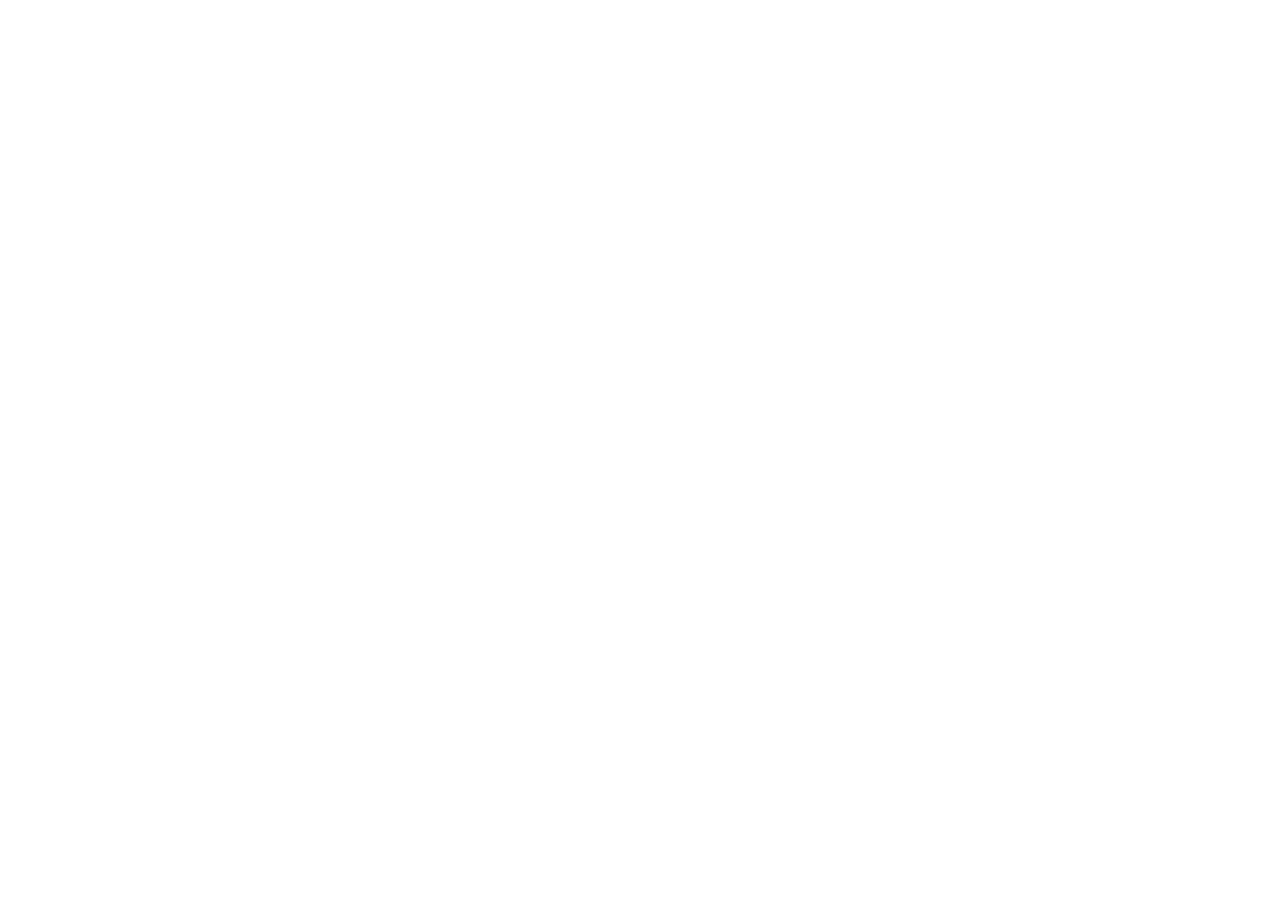
==== home.html @ 9ad36b4a "New home html and home css saved" ====
<!DOCTYPE html>
<html> 
    <head>
        <link rel="stylesheet" href="home.css">
        <meta charset="UTF-8">
        <meta name="viewport" content="width=device-width, initial-scale=1.0"> <!-- to make page responsive -->
        <link href="https://cdn.jsdelivr.net/npm/bootstrap@5.3.8/dist/css/bootstrap.min.css" rel="stylesheet" integrity="sha384-sRIl4kxILFvY47J16cr9ZwB07vP4J8+LH7qKQnuqkuIAvNWLzeN8tE5YBujZqJLB" crossorigin="anonymous">
        <script src="https://cdn.jsdelivr.net/npm/bootstrap@5.3.8/dist/js/bootstrap.bundle.min.js" integrity="sha384-FKyoEForCGlyvwx9Hj09JcYn3nv7wiPVlz7YYwJrWVcXK/BmnVDxM+D2scQbITxI" crossorigin="anonymous"></script>
        <title>Foodies</title>
    </head>

<body>



<main> 

</main>




<footer>

</footer>


</body>
</html>
---- home.css ----
html, body {
    
}
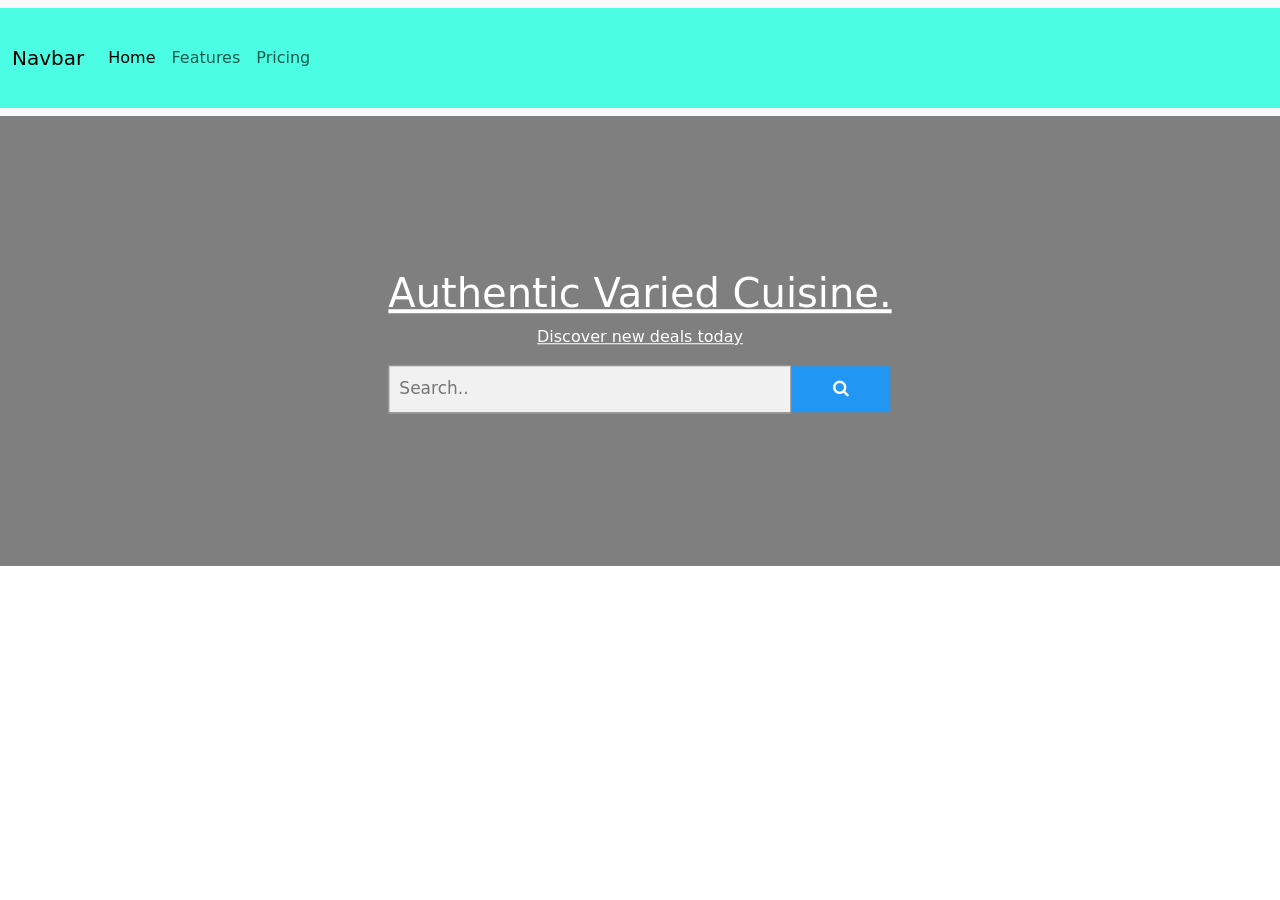
==== commit da0c7e7f: "HERO banner added to home page" ====
--- a/home.html
+++ b/home.html
@@ -5,12 +5,57 @@
         <meta charset="UTF-8">
         <meta name="viewport" content="width=device-width, initial-scale=1.0"> <!-- to make page responsive -->
         <link href="https://cdn.jsdelivr.net/npm/bootstrap@5.3.8/dist/css/bootstrap.min.css" rel="stylesheet" integrity="sha384-sRIl4kxILFvY47J16cr9ZwB07vP4J8+LH7qKQnuqkuIAvNWLzeN8tE5YBujZqJLB" crossorigin="anonymous">
+        <link rel="stylesheet" href="https://cdnjs.cloudflare.com/ajax/libs/font-awesome/4.7.0/css/font-awesome.min.css">
         <script src="https://cdn.jsdelivr.net/npm/bootstrap@5.3.8/dist/js/bootstrap.bundle.min.js" integrity="sha384-FKyoEForCGlyvwx9Hj09JcYn3nv7wiPVlz7YYwJrWVcXK/BmnVDxM+D2scQbITxI" crossorigin="anonymous"></script>
         <title>Foodies</title>
     </head>
 
+<header>
+    <nav class="navbar navbar-expand-lg bg-body-tertiary">
+  <div class="container-fluid">
+    <a class="navbar-brand" href="#">Navbar</a>
+    <button class="navbar-toggler" type="button" data-bs-toggle="collapse" data-bs-target="#navbarNav" aria-controls="navbarNav" aria-expanded="false" aria-label="Toggle navigation">
+      <span class="navbar-toggler-icon"></span>
+    </button>
+    <div class="collapse navbar-collapse" id="navbarNav">
+      <ul class="navbar-nav">
+        <li class="nav-item">
+          <a class="nav-link active" aria-current="page" href="#">Home</a>
+        </li>
+        <li class="nav-item">
+          <a class="nav-link" href="#">Features</a>
+        </li>
+        <li class="nav-item">
+          <a class="nav-link" href="#">Pricing</a>
+        </li>
+
+      </ul>
+    </div>
+  </div>
+</nav>
+</header>
+
+
 <body>
 
+<div class="hero-image">
+  <div class="hero-text">
+    <h1>Authentic Varied Cuisine.</h1>
+    <p>Discover new deals today</p>
+
+
+
+
+
+<form class="example" action="action_page.php">
+  <input type="text" placeholder="Search.." name="search">
+  <button type="submit"><i class="fa fa-search"></i></button>
+</form>
+
+
+    
+  </div>
+</div>
 
 
 <main> 
--- a/home.css
+++ b/home.css
@@ -1,3 +1,79 @@
 html, body {
-    
+    margin: 0;
+    padding: 0;
+    height: 100%;
+}
+
+.container-fluid {
+    height: 100px;
+    background-color: #4BFEE3;
+    display: flex;
+    justify-content: flex-end; /*aligns links at the very end of nav bar*/
+    align-items: center;
+    margin-top: 0;
+}
+
+
+/* The hero image */
+.hero-image {
+  /* Use "linear-gradient" to add a darken background effect to the image (photographer.jpg). This will make the text easier to read */
+  background-image: linear-gradient(rgba(0, 0, 0, 0.5), rgba(0, 0, 0, 0.5)), url("images/lamby.jpg");
+
+  /* Set a specific height */
+  height: 50%;
+
+  /* Position and center the image to scale nicely on all screens */
+  background-position: center;
+  background-repeat: no-repeat;
+  background-size: cover;
+  position: relative;
+}
+
+/* Place text in the middle of the image */
+.hero-text {
+  text-align: center;
+  position: absolute;
+  top: 50%;
+  left: 50%;
+  transform: translate(-50%, -50%);
+  color: white;
+  text-decoration: underline;
+}
+
+
+
+
+
+/* Style the search field */
+form.example input[type=text] {
+  padding: 10px;
+  font-size: 17px;
+  border: 1px solid grey;
+  float: left;
+  width: 80%;
+  background: #f1f1f1;
+}
+
+/* Style the submit button */
+form.example button {
+  float: left;
+  width: 20%;
+  padding: 10px;
+  background: #2196F3;
+  color: white;
+  font-size: 17px;
+  border: 1px solid grey;
+  border-left: none; /* Prevent double borders */
+  cursor: pointer;
+}
+
+form.example button:hover {
+  background: #0b7dda;
+}
+
+/* Clear floats */
+form.example::after {
+  content: "";
+  clear: both;
+  display: table;
 }
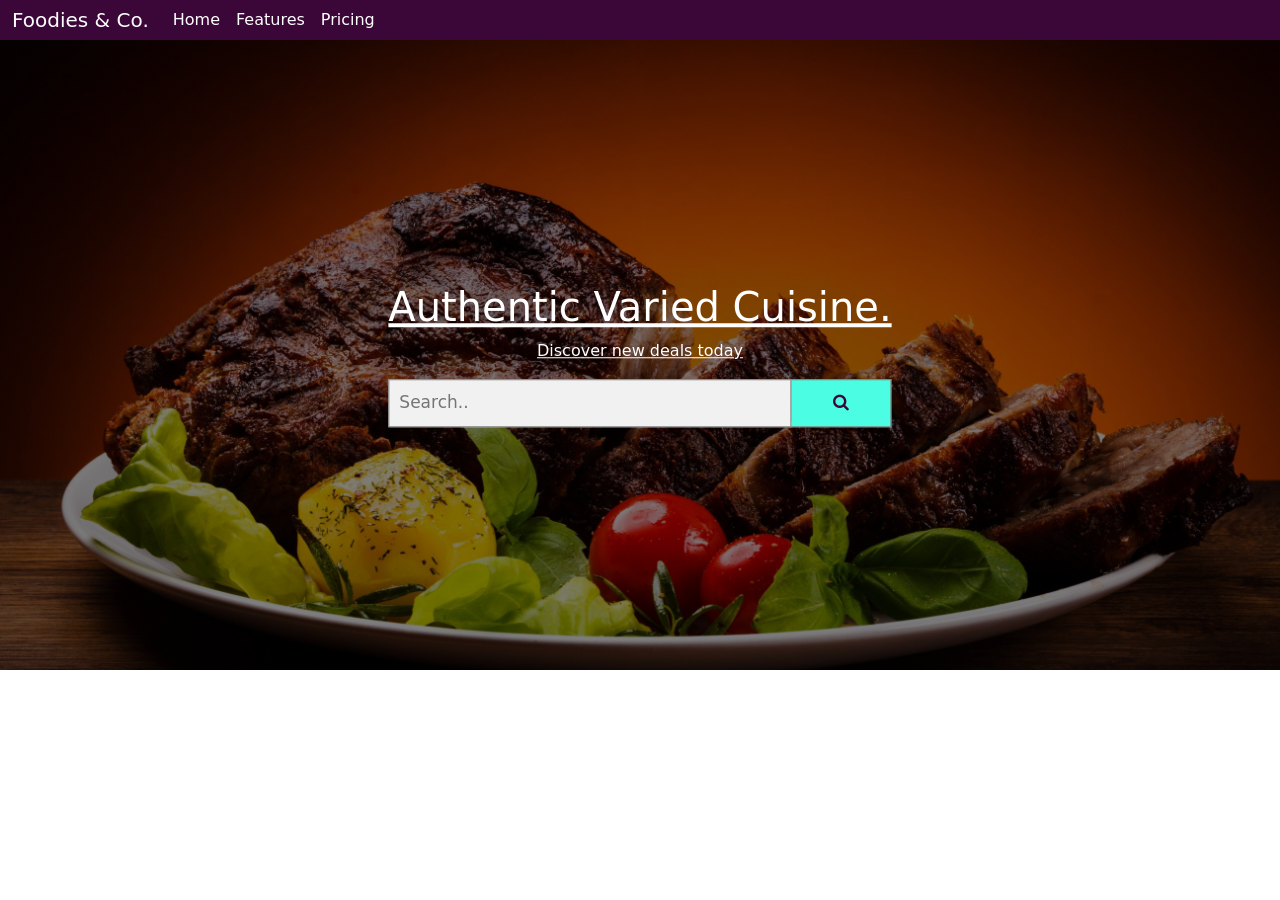
==== commit 6f2544eb: "Update hero banner sizing and nav bar colour trial" ====
--- a/home.html
+++ b/home.html
@@ -13,7 +13,7 @@
 <header>
     <nav class="navbar navbar-expand-lg bg-body-tertiary">
   <div class="container-fluid">
-    <a class="navbar-brand" href="#">Navbar</a>
+    <a class="navbar-brand" href="#">Foodies & Co.</a>
     <button class="navbar-toggler" type="button" data-bs-toggle="collapse" data-bs-target="#navbarNav" aria-controls="navbarNav" aria-expanded="false" aria-label="Toggle navigation">
       <span class="navbar-toggler-icon"></span>
     </button>
--- a/home.css
+++ b/home.css
@@ -4,14 +4,31 @@
     height: 100%;
 }
 
+/*main nav container*/
 .container-fluid {
-    height: 100px;
-    background-color: #4BFEE3;
+    background-color: rgb(59, 7, 57);
     display: flex;
     justify-content: flex-end; /*aligns links at the very end of nav bar*/
     align-items: center;
-    margin-top: 0;
 }
+
+/*Removing the annoying gap between the nav bar and content below it*/
+.navbar {
+    padding: 0 !important;
+}
+
+
+/*LOGO TEXT "Foodies & Co."*/
+.navbar-brand {
+    color: white !important;
+}
+
+/*Nav bar text*/
+.nav-link {
+    color: white !important;
+}
+
+
 
 
 /* The hero image */
@@ -20,7 +37,7 @@
   background-image: linear-gradient(rgba(0, 0, 0, 0.5), rgba(0, 0, 0, 0.5)), url("images/lamby.jpg");
 
   /* Set a specific height */
-  height: 50%;
+  height: 70%;
 
   /* Position and center the image to scale nicely on all screens */
   background-position: center;
@@ -59,8 +76,8 @@
   float: left;
   width: 20%;
   padding: 10px;
-  background: #2196F3;
-  color: white;
+  background: #4BFEE3;
+  color: rgb(59, 7, 57);
   font-size: 17px;
   border: 1px solid grey;
   border-left: none; /* Prevent double borders */
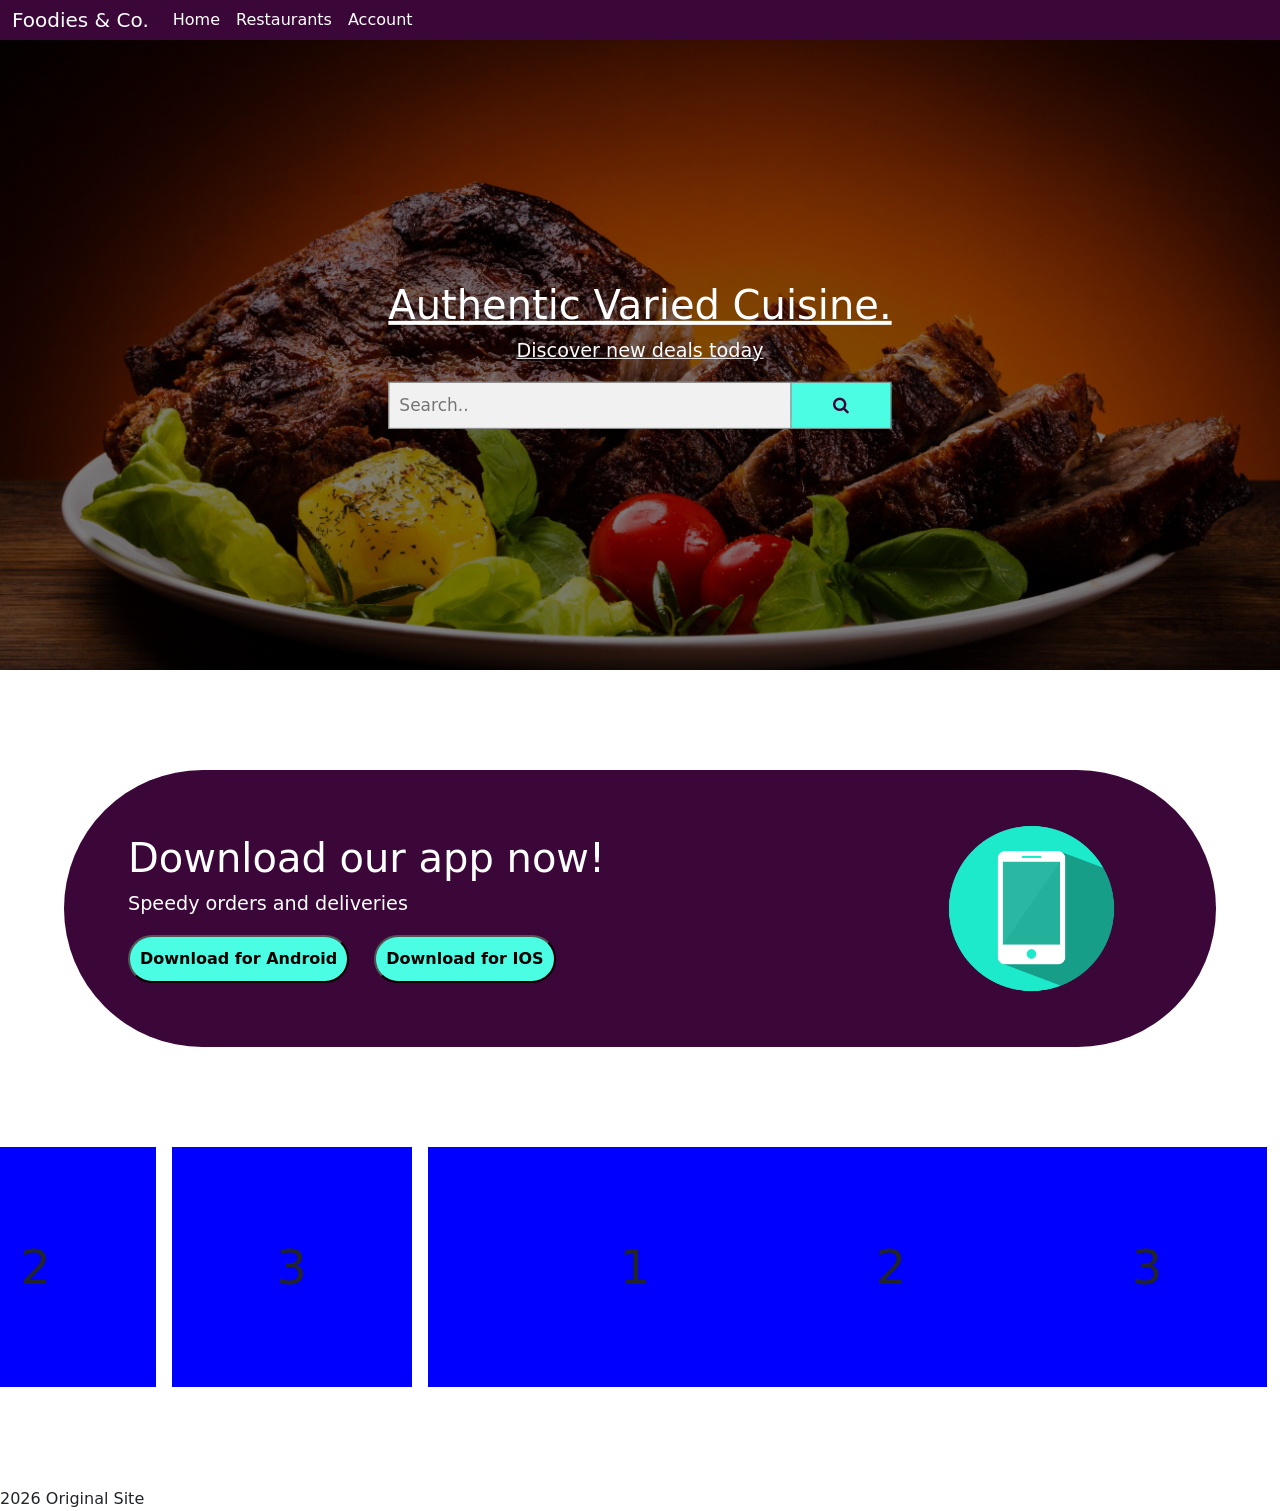
==== commit 0636f61a: "Add -download out app- banner and empty image carousel" ====
--- a/home.html
+++ b/home.html
@@ -23,10 +23,10 @@
           <a class="nav-link active" aria-current="page" href="#">Home</a>
         </li>
         <li class="nav-item">
-          <a class="nav-link" href="#">Features</a>
+          <a class="nav-link" href="#">Restaurants</a>
         </li>
         <li class="nav-item">
-          <a class="nav-link" href="#">Pricing</a>
+          <a class="nav-link" href="#">Account</a>
         </li>
 
       </ul>
@@ -43,22 +43,67 @@
     <h1>Authentic Varied Cuisine.</h1>
     <p>Discover new deals today</p>
 
-
-
-
-
 <form class="example" action="action_page.php">
   <input type="text" placeholder="Search.." name="search">
   <button type="submit"><i class="fa fa-search"></i></button>
 </form>
 
-
-    
   </div>
 </div>
 
 
+
+
 <main> 
+
+
+
+
+    <div class="download-app">
+        <div class="app-text">
+            <h1>Download our app now!</h1>
+            <p>Speedy orders and deliveries</p>
+            <button class="dl-button">Download for Android</button>
+            <button class="dl-button">Download for IOS</button>
+        </div>
+    </div>
+
+
+
+
+
+<div class="carousel">
+    <div class="c-group">
+        <div class="cardy">1</div>
+        <div class="cardy">2</div>
+        <div class="cardy">3</div>
+        <div class="cardy">4</div>
+        <div class="cardy">5</div>
+        <div class="cardy">6</div>
+    </div>
+    <div aria-hidden class="c-group">
+        <div class="cardy">1</div>
+        <div class="cardy">2</div>
+        <div class="cardy">3</div>
+        <div class="cardy">4</div>
+        <div class="cardy">5</div>
+        <div class="cardy">6</div>
+    </div>
+</div>
+
+
+
+
+
+
+
+
+
+
+
+
+
+
 
 </main>
 
@@ -66,7 +111,7 @@
 
 
 <footer>
-
+2026 Original Site 
 </footer>
 
 
--- a/home.css
+++ b/home.css
@@ -2,6 +2,10 @@
     margin: 0;
     padding: 0;
     height: 100%;
+}
+
+p {
+    font-size: larger;
 }
 
 /*main nav container*/
@@ -44,6 +48,7 @@
   background-repeat: no-repeat;
   background-size: cover;
   position: relative;
+  margin-bottom: 100px;
 }
 
 /* Place text in the middle of the image */
@@ -56,9 +61,6 @@
   color: white;
   text-decoration: underline;
 }
-
-
-
 
 
 /* Style the search field */
@@ -93,4 +95,101 @@
   content: "";
   clear: both;
   display: table;
-}+}
+
+
+
+
+
+
+
+
+
+/* The hero image */
+.app-download {
+  background-image: linear-gradient(rgba(0, 0, 0, 0.5), rgba(0, 0, 0, 0.5)), url("images/lamby.jpg");
+  height: 70%;
+  background-position: center;
+  background-repeat: no-repeat;
+  background-size: cover;
+  position: relative;
+}
+
+
+.download-app {
+    width: 90%;
+    margin: auto;
+    background-color: rgb(59, 7, 57);
+    background-image: url("images/appicon.png");
+    background-size: 15%;
+    background-repeat: no-repeat;
+    background-position: right;
+    background-position: 90% center;
+    color: white;
+    border-radius: 200px;
+    padding: 5%;
+}
+
+.dl-button {
+    border-radius: 50px;
+    padding: 10px;
+    background-color: #4BFEE3;
+    margin-right: 20px;
+    font-weight: bold;
+}
+
+
+@media screen and (max-width: 700px) {
+    .download-app {
+        width: 100%;
+        border-radius: 0px;
+    }
+}
+
+
+
+
+
+
+
+
+.carousel {
+    margin: 100px auto;
+    width: 100%;
+    display: flex;
+    overflow-x: auto;
+}
+
+
+
+.carousel::-webkit-scrollbar {
+    display: none;
+}
+
+
+.c-group {
+    display: flex;
+    align-items: center;
+    justify-content: center;
+    gap: 1em;
+    animation: spin 30s infinite linear;
+    padding-right: 1em;
+}
+
+
+.cardy {
+    flex: 0 0 5em;
+    height: 5em;
+    padding: 1em;
+    background-color: blue;
+    font-size: 3rem;
+    border-radius: 0em;
+    text-align: center;
+    align-content: center;
+}
+
+@keyframes spin {
+    from {translate: 0;}
+    to {translate: -100%;}
+}
+
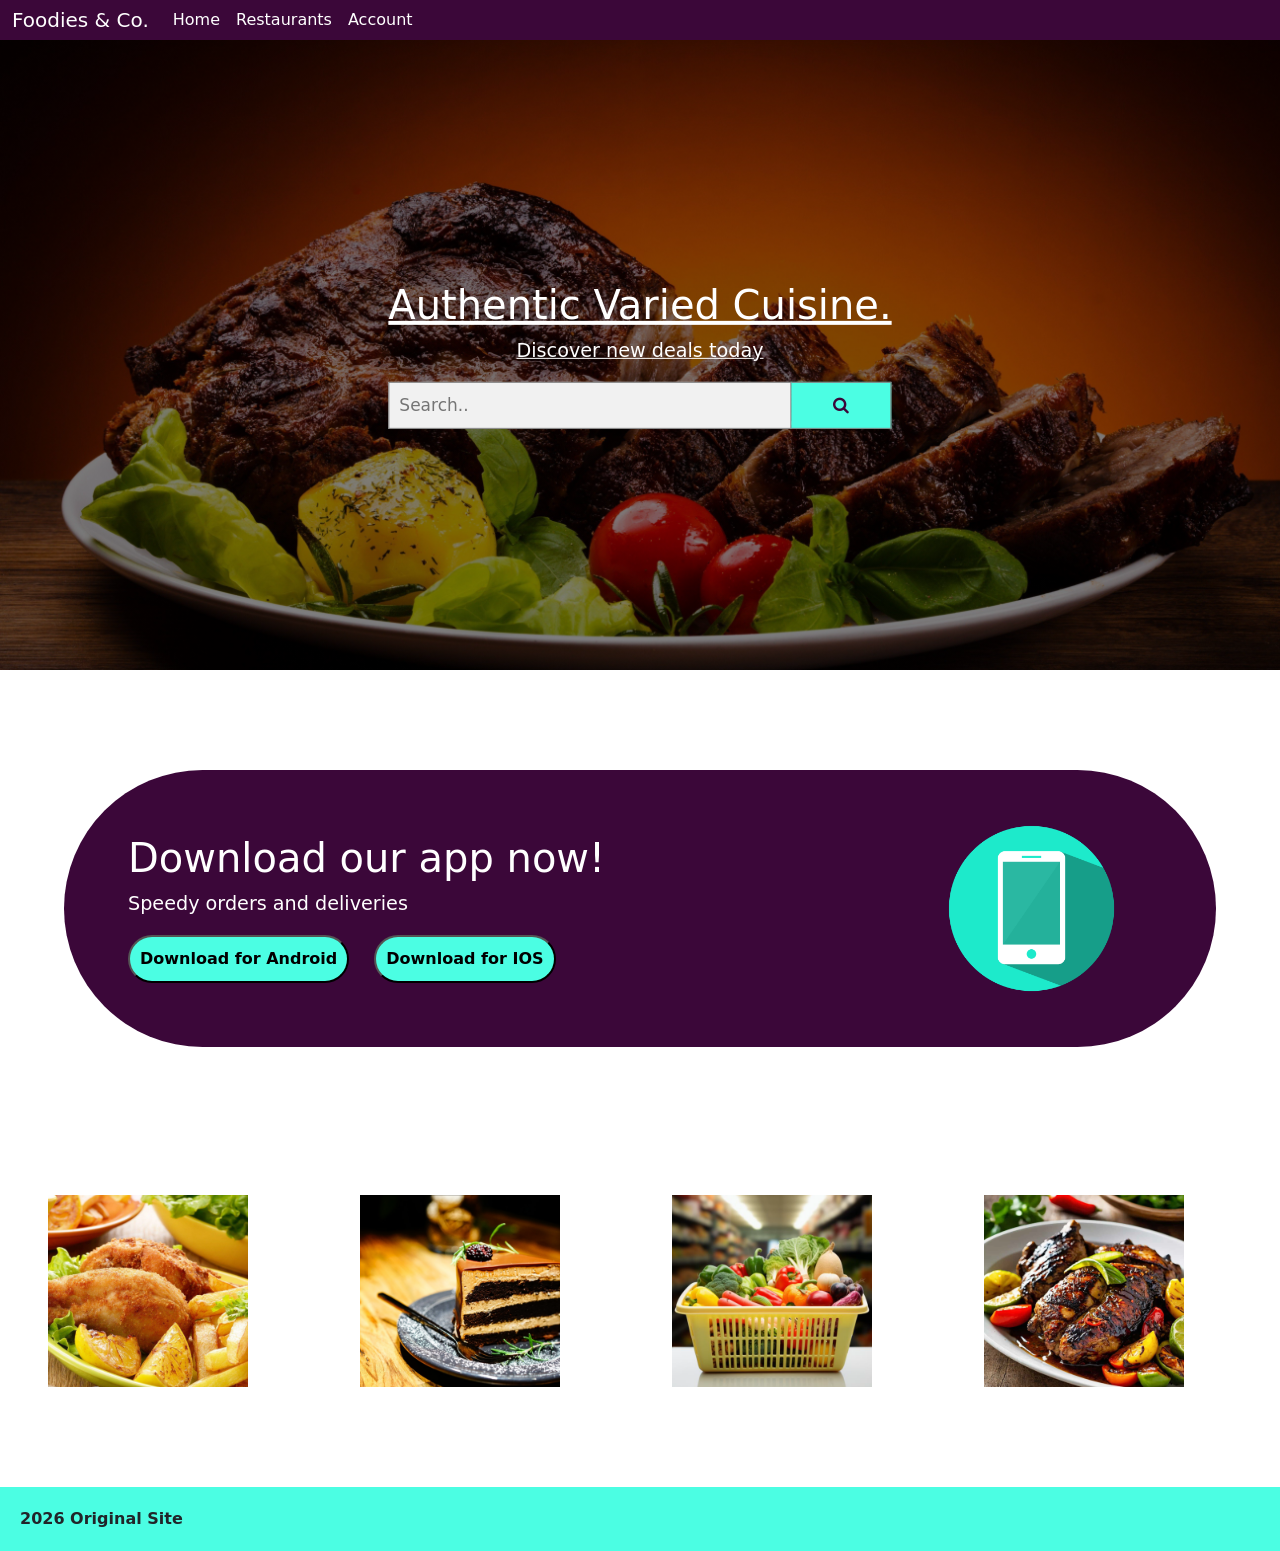
==== commit 881a7761: "add 6 imgs to carousel" ====
--- a/home.html
+++ b/home.html
@@ -74,20 +74,20 @@
 
 <div class="carousel">
     <div class="c-group">
-        <div class="cardy">1</div>
-        <div class="cardy">2</div>
-        <div class="cardy">3</div>
-        <div class="cardy">4</div>
-        <div class="cardy">5</div>
-        <div class="cardy">6</div>
+        <div class="cardy"><img src="images/chickchips.png" alt=""></div>
+        <div class="cardy"><img src="images/chocake.png" alt=""></div>
+        <div class="cardy"><img src="images/groceries.png" alt=""></div>
+        <div class="cardy"><img src="images/jerkchick.png" alt=""></div>
+        <div class="cardy"><img src="images/pizza.png" alt=""></div>
+        <div class="cardy"><img src="images/wrap.png" alt=""></div>
     </div>
     <div aria-hidden class="c-group">
-        <div class="cardy">1</div>
-        <div class="cardy">2</div>
-        <div class="cardy">3</div>
-        <div class="cardy">4</div>
-        <div class="cardy">5</div>
-        <div class="cardy">6</div>
+        <div class="cardy"><img src="images/chickchips.png" alt=""></div>
+        <div class="cardy"><img src="images/chocake.png" alt=""></div>
+        <div class="cardy"><img src="images/groceries.png" alt=""></div>
+        <div class="cardy"><img src="images/jerkchick.png" alt=""></div>
+        <div class="cardy"><img src="images/pizza.png" alt=""></div>
+        <div class="cardy"><img src="images/wrap.png" alt=""></div>
     </div>
 </div>
 
--- a/home.css
+++ b/home.css
@@ -14,6 +14,12 @@
     display: flex;
     justify-content: flex-end; /*aligns links at the very end of nav bar*/
     align-items: center;
+}
+
+footer {
+    background-color: #4BFEE3;
+    font-weight: bold;
+    padding: 20px;
 }
 
 /*Removing the annoying gap between the nav bar and content below it*/
@@ -181,7 +187,6 @@
     flex: 0 0 5em;
     height: 5em;
     padding: 1em;
-    background-color: blue;
     font-size: 3rem;
     border-radius: 0em;
     text-align: center;
@@ -193,3 +198,7 @@
     to {translate: -100%;}
 }
 
+.cardy img {
+    width: 200px;
+    height: 200px;
+}
